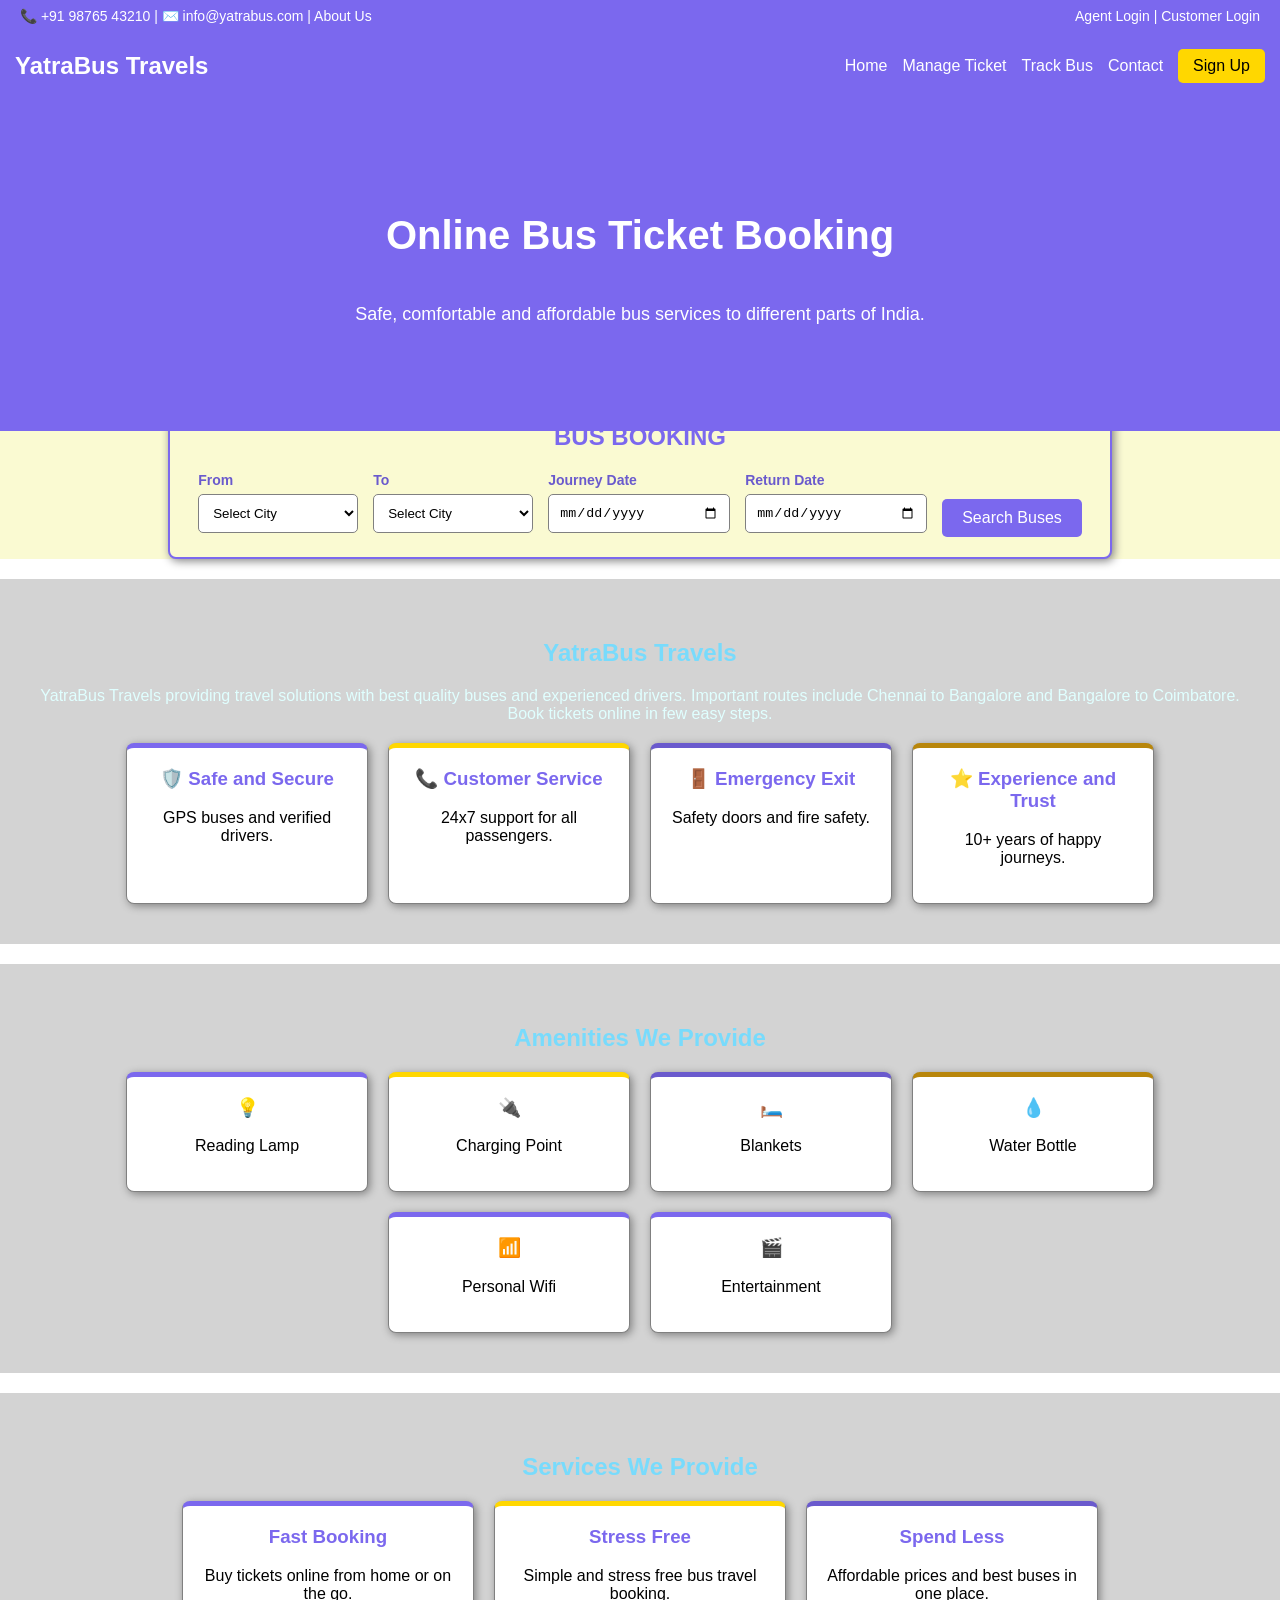
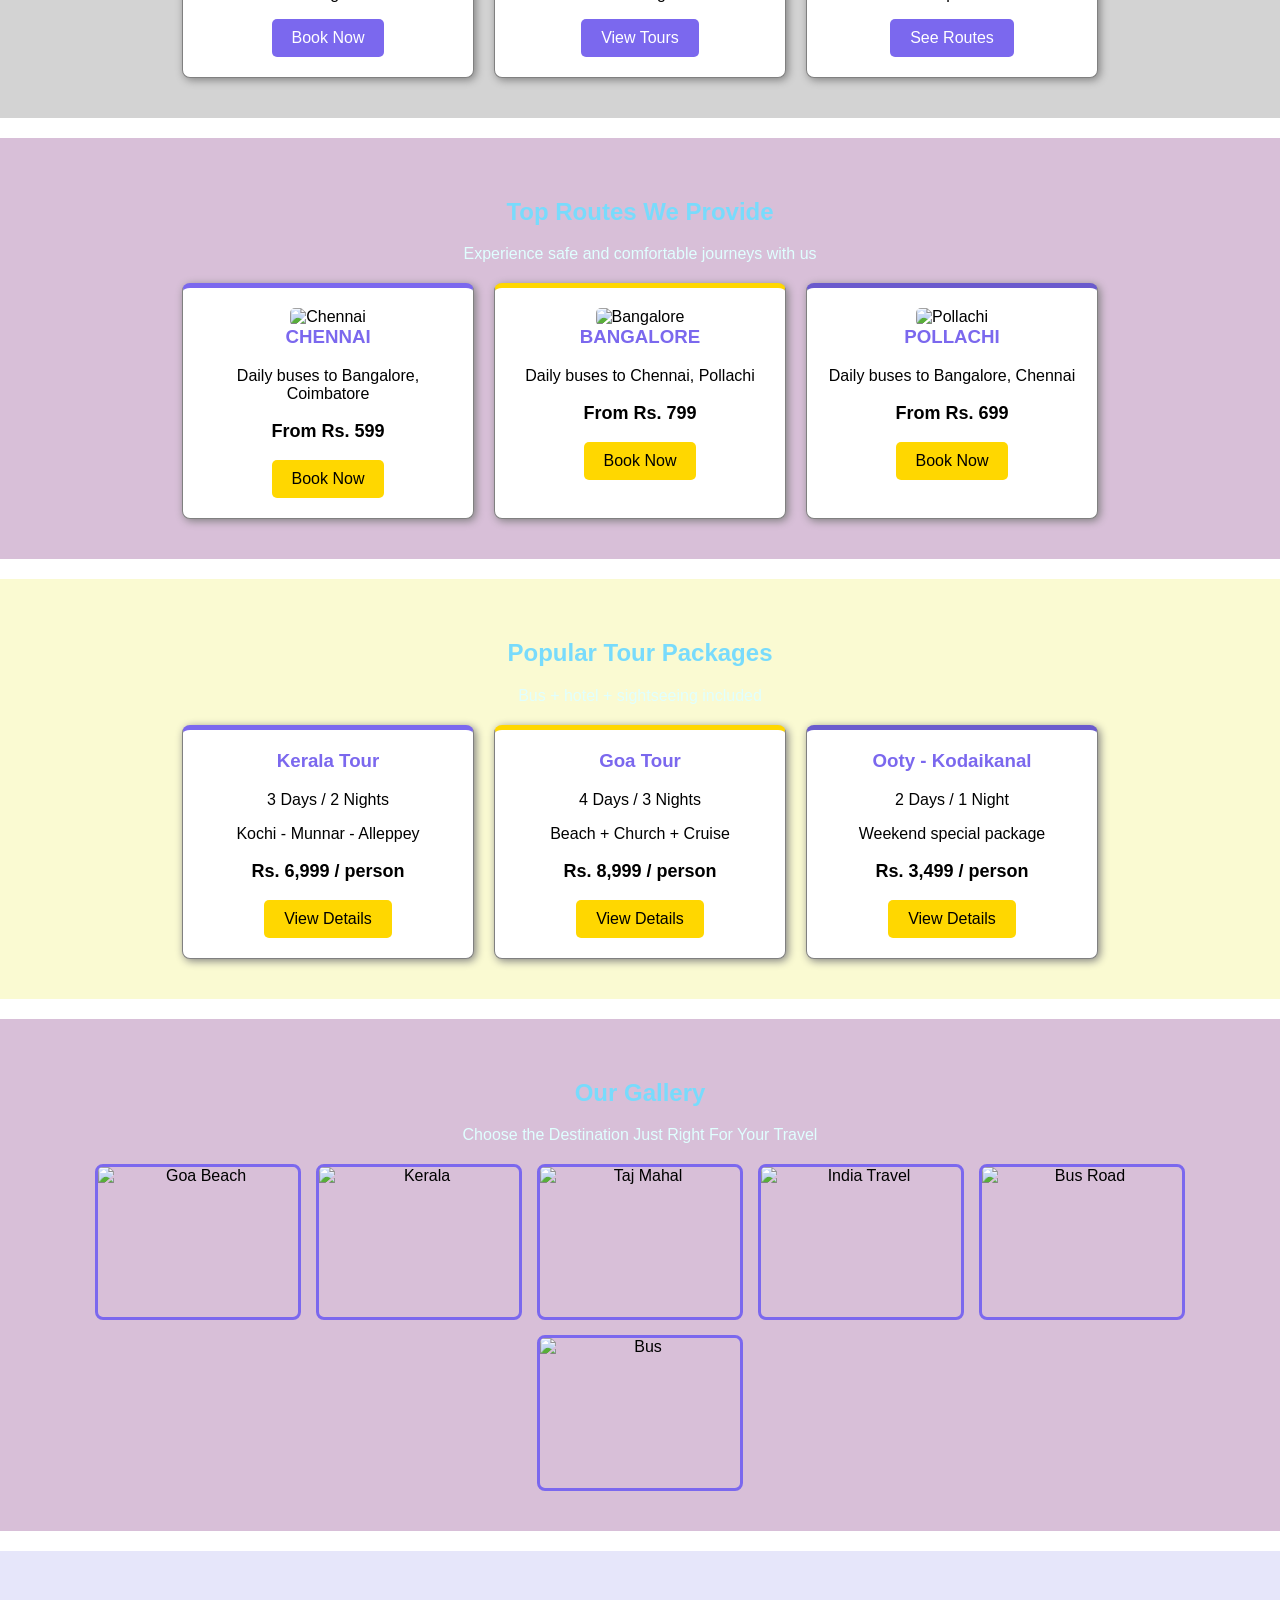
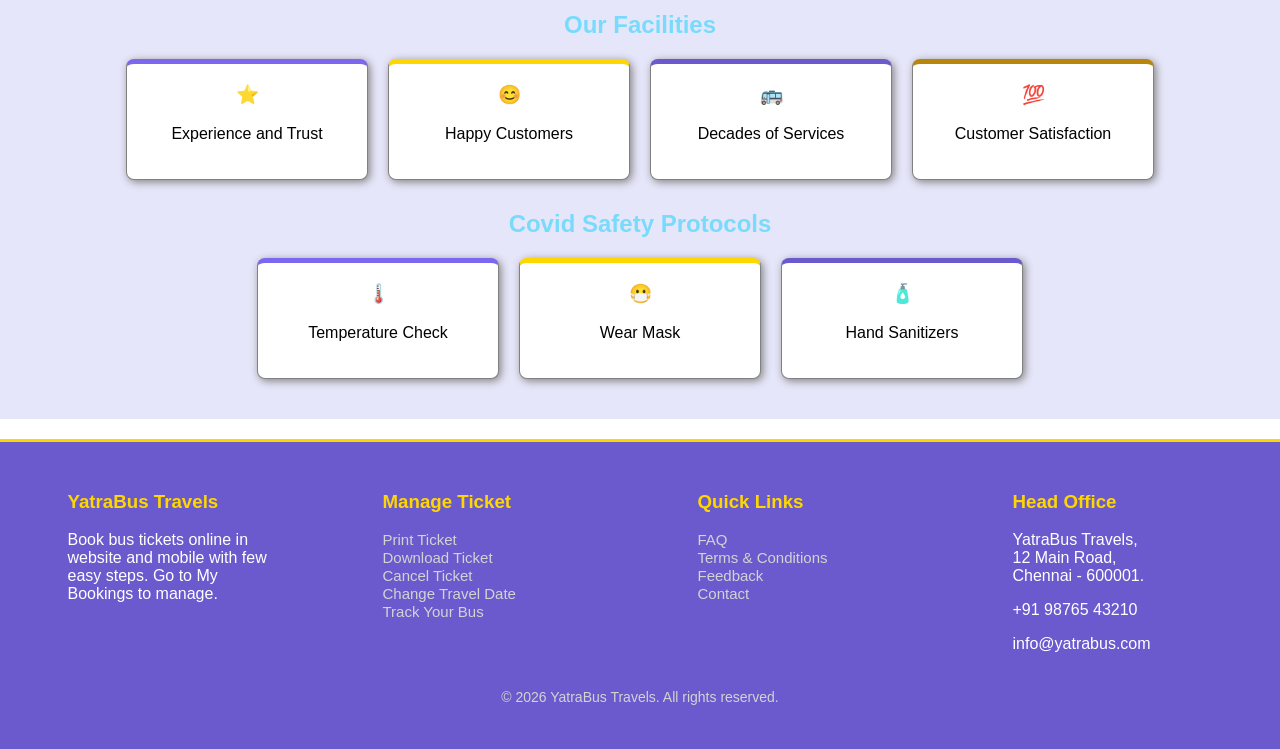
==== index.html @ 75f06438 "first commit" ====
<!DOCTYPE html>
<html lang="en">
<head>
    <meta charset="UTF-8">
    <meta name="viewport" content="width=device-width, initial-scale=1.0">
    <title>YatraBus Travels - Online Bus Ticket Booking</title>
    <link rel="stylesheet" href="style.css">
</head>
<body>

    <div class="top-bar">
        <p>📞 +91 98765 43210 | ✉️ info@yatrabus.com | <a href="about.html">About Us</a></p>
        <p>
            <a href="agent-login.html">Agent Login</a> |
            <a href="login.html">Customer Login</a>
        </p>
    </div>

     
    <header>
        <div class="header-box">
            <h2 class="logo">YatraBus Travels</h2>
            <nav>
                <a href="index.html">Home</a>
                <div class="dropdown">
                    <a href="#" class="drop-link">Manage Ticket</a>
                    <div class="dropdown-box">
                        <a href="print-ticket.html">Print Ticket</a>
                        <a href="cancel-ticket.html">Cancel Ticket</a>
                        <a href="download-ticket.html">Download Ticket</a>
                        <a href="reschedule-ticket.html">Reschedule Ticket</a>
                    </div>
                </div>
                <a href="track-bus.html">Track Bus</a>
                <a href="#contact">Contact</a>
                <a href="signup.html" class="btn btn-small">Sign Up</a>
            </nav>
        </div>
    </header>

    <section class="hero hero-image video-hero">
        <video class="bg-video" autoplay muted loop playsinline preload="metadata" poster="https://images.unsplash.com/photo-1477959858617-67f85cf4f1df?auto=format&fit=crop&w=1200&q=60">
            <source src="https://videos.pexels.com/video-files/5058323/5058323-hd_1920_1080_25fps.mp4" type="video/mp4">
        </video>
        <div class="video-dark">
            <h1>Online Bus Ticket Booking</h1><br>
            <p>Safe, comfortable and affordable bus services to different parts of India.</p>
        </div>
    </section>

    <section class="booking-section">
        <div class="booking-box">
            <h2>BUS BOOKING</h2>
            <form action="#">
                <div class="booking-form">
                    <div class="booking-field">
                        <label>From</label><br>
                        <select required>
                            <option value="">Select City</option>
                            <option>Chennai</option>
                            <option>Bangalore</option>
                            <option>Coimbatore</option>
                            <option>Madurai</option>
                            <option>Hyderabad</option>
                            <option>Pollachi</option>
                        </select>
                    </div>
                    <div class="booking-field">
                        <label>To</label><br>
                        <select required>
                            <option value="">Select City</option>
                            <option>Chennai</option>
                            <option>Bangalore</option>
                            <option>Coimbatore</option>
                            <option>Madurai</option>
                            <option>Hyderabad</option>
                            <option>Pollachi</option>
                        </select>
                    </div>
                    <div class="booking-field">
                        <label>Journey Date</label><br>
                        <input type="date" required>
                    </div>
                    <div class="booking-field">
                        <label>Return Date</label><br>
                        <input type="date">
                    </div>
                    <div class="booking-field">
                        <label>&nbsp;</label><br>
                        <button type="submit" class="btn btn-primary">Search Buses</button>
                    </div>
                </div>
            </form>
        </div>
    </section>

    <section class="section bg-about">
        <h2>YatraBus Travels</h2>
        <p class="subtitle">YatraBus Travels providing travel solutions with best quality buses and experienced drivers. Important routes include Chennai to Bangalore and Bangalore to Coimbatore. Book tickets online in few easy steps.</p>
        <div class="card-row">
            <div class="card small-card">
                <h3>🛡️ Safe and Secure</h3>
                <p>GPS buses and verified drivers.</p>
            </div>
            <div class="card small-card">
                <h3>📞 Customer Service</h3>
                <p>24x7 support for all passengers.</p>
            </div>
            <div class="card small-card">
                <h3>🚪 Emergency Exit</h3>
                <p>Safety doors and fire safety.</p>
            </div>
            <div class="card small-card">
                <h3>⭐ Experience and Trust</h3>
                <p>10+ years of happy journeys.</p>
            </div>
        </div>
    </section>

    <section class="section grey-bg bg-amenities">
        <h2>Amenities We Provide</h2>
        <div class="card-row">
            <div class="card small-card"><h3>💡</h3><p>Reading Lamp</p></div>
            <div class="card small-card"><h3>🔌</h3><p>Charging Point</p></div>
            <div class="card small-card"><h3>🛏️</h3><p>Blankets</p></div>
            <div class="card small-card"><h3>💧</h3><p>Water Bottle</p></div>
            <div class="card small-card"><h3>📶</h3><p>Personal Wifi</p></div>
            <div class="card small-card"><h3>🎬</h3><p>Entertainment</p></div>
        </div>
    </section>

    <section id="services" class="section bg-services">
        <h2>Services We Provide</h2>
        <div class="card-row">
            <div class="card">
                <h3>Fast Booking</h3>
                <p>Buy tickets online from home or on the go.</p>
                <a href="signup.html" class="btn btn-primary">Book Now</a>
            </div>
            <div class="card">
                <h3>Stress Free</h3>
                <p>Simple and stress free bus travel booking.</p>
                <a href="#tours" class="btn btn-primary">View Tours</a>
            </div>
            <div class="card">
                <h3>Spend Less</h3>
                <p>Affordable prices and best buses in one place.</p>
                <a href="#routes" class="btn btn-primary">See Routes</a>
            </div>
        </div>
    </section>

    <section id="routes" class="section grey-bg video-band">
        <video class="bg-video" autoplay muted loop playsinline preload="metadata" poster="https://images.unsplash.com/photo-1519501025264-65ba15a82390?auto=format&fit=crop&w=600&q=60">
            <source src="https://videos.pexels.com/video-files/5533766/5533766-hd_1920_1080_30fps.mp4" type="video/mp4">
        </video>
        <div class="video-dark">
        <h2>Top Routes We Provide</h2>
        <p class="subtitle">Experience safe and comfortable journeys with us</p>
        <div class="card-row">
            <div class="card route-card">
                <img src="https://images.unsplash.com/photo-1582510003544-4d00b7f74220?auto=format&fit=crop&w=600&q=60" alt="Chennai">
                <h3>CHENNAI</h3>
                <p>Daily buses to Bangalore, Coimbatore</p>
                <p class="price">From Rs. 599</p>
                <a href="signup.html" class="btn btn-secondary">Book Now</a>
            </div>
            <div class="card route-card">
                <img src="https://images.unsplash.com/photo-1596176530529-78163a4f7af2?auto=format&fit=crop&w=600&q=60" alt="Bangalore">
                <h3>BANGALORE</h3>
                <p>Daily buses to Chennai, Pollachi</p>
                <p class="price">From Rs. 799</p>
                <a href="signup.html" class="btn btn-secondary">Book Now</a>
            </div>
            <div class="card route-card">
                <img src="https://images.unsplash.com/photo-1602216056096-3b40cc0c9944?auto=format&fit=crop&w=600&q=60" alt="Pollachi">
                <h3>POLLACHI</h3>
                <p>Daily buses to Bangalore, Chennai</p>
                <p class="price">From Rs. 699</p>
                <a href="signup.html" class="btn btn-secondary">Book Now</a>
            </div>
        </div>
        </div>
    </section>

    <section id="tours" class="section video-band">
        <video class="bg-video" autoplay muted loop playsinline preload="metadata" poster="https://images.unsplash.com/photo-1514565131-fce0801e5785?auto=format&fit=crop&w=400&q=60">
            <source src="https://videos.pexels.com/video-files/2519660/2519660-hd_1920_1080_24fps.mp4" type="video/mp4">
        </video>
        <div class="video-dark">
        <h2>Popular Tour Packages</h2>
        <p class="subtitle">Bus + hotel + sightseeing included</p>
        <div class="card-row">
            <div class="card">
                <h3>Kerala Tour</h3>
                <p>3 Days / 2 Nights</p>
                <p>Kochi - Munnar - Alleppey</p>
                <p class="price">Rs. 6,999 / person</p>
                <a href="signup.html" class="btn btn-secondary">View Details</a>
            </div>
            <div class="card">
                <h3>Goa Tour</h3>
                <p>4 Days / 3 Nights</p>
                <p>Beach + Church + Cruise</p>
                <p class="price">Rs. 8,999 / person</p>
                <a href="signup.html" class="btn btn-secondary">View Details</a>
            </div>
            <div class="card">
                <h3>Ooty - Kodaikanal</h3>
                <p>2 Days / 1 Night</p>
                <p>Weekend special package</p>
                <p class="price">Rs. 3,499 / person</p>
                <a href="signup.html" class="btn btn-secondary">View Details</a>
            </div>
        </div>
        </div>
    </section>

    <section class="section grey-bg video-band">
        <video class="bg-video" autoplay muted loop playsinline preload="metadata" poster="https://images.unsplash.com/photo-1496442226666-8d4d0e62e6e9?auto=format&fit=crop&w=400&q=60">
            <source src="https://videos.pexels.com/video-files/1918465/1918465-hd_1920_1080_24fps.mp4" type="video/mp4">
        </video>
        <div class="video-dark">
        <h2>Our Gallery</h2>
        <p class="subtitle">Choose the Destination Just Right For Your Travel</p>
        <div class="gallery-row">
            <img src="https://images.unsplash.com/photo-1507525428034-b723cf961d3e?auto=format&fit=crop&w=400&q=60" alt="Goa Beach">
            <img src="https://images.unsplash.com/photo-1593693397690-362cb9666fc2?auto=format&fit=crop&w=400&q=60" alt="Kerala">
            <img src="https://images.unsplash.com/photo-1548013146-72479768bada?auto=format&fit=crop&w=400&q=60" alt="Taj Mahal">
            <img src="https://images.unsplash.com/photo-1524492412937-b28074a5d7da?auto=format&fit=crop&w=400&q=60" alt="India Travel">
            <img src="https://images.unsplash.com/photo-1477587458883-47145ed94245?auto=format&fit=crop&w=400&q=60" alt="Bus Road">
            <img src="https://images.unsplash.com/photo-1544620347-c4fd4a3d5957?auto=format&fit=crop&w=400&q=60" alt="Bus">
        </div>
        </div>
    </section>

    <section class="section">
        <h2>Our Facilities</h2>
        <div class="card-row">
            <div class="card small-card"><h3>⭐</h3><p>Experience and Trust</p></div>
            <div class="card small-card"><h3>😊</h3><p>Happy Customers</p></div>
            <div class="card small-card"><h3>🚌</h3><p>Decades of Services</p></div>
            <div class="card small-card"><h3>💯</h3><p>Customer Satisfaction</p></div>
        </div>
        <h2 style="margin-top:30px;">Covid Safety Protocols</h2>
        <div class="card-row">
            <div class="card small-card"><h3>🌡️</h3><p>Temperature Check</p></div>
            <div class="card small-card"><h3>😷</h3><p>Wear Mask</p></div>
            <div class="card small-card"><h3>🧴</h3><p>Hand Sanitizers</p></div>
        </div>
    </section>

    <footer id="contact">
        <div class="footer-row">
            <div class="footer-col">
                <h3>YatraBus Travels</h3>
                <p>Book bus tickets online in website and mobile with few easy steps. Go to My Bookings to manage.</p>
            </div>
            <div class="footer-col">
                <h3>Manage Ticket</h3>
                <a href="print-ticket.html">Print Ticket</a><br>
                <a href="download-ticket.html">Download Ticket</a><br>
                <a href="cancel-ticket.html">Cancel Ticket</a><br>
                <a href="reschedule-ticket.html">Change Travel Date</a><br>
                <a href="track-bus.html">Track Your Bus</a>
            </div>
            <div class="footer-col">
                <h3>Quick Links</h3>
                <a href="#">FAQ</a><br>
                <a href="#">Terms & Conditions</a><br>
                <a href="#">Feedback</a><br>
                <a href="#contact">Contact</a>  
            </div>
            <div class="footer-col">
                <h3>Head Office</h3>
                <p>YatraBus Travels,<br>12 Main Road,<br>Chennai - 600001.</p>
                <p>+91 98765 43210</p>
                <p>info@yatrabus.com</p>
            </div>
        </div>
        <p class="copyright">© 2026 YatraBus Travels. All rights reserved.</p>
    </footer>

</body>
</html>
---- style.css ----
body {
    font-family: Arial, sans-serif;
    margin: 0;
    padding: 0;
    background-color: white;
    color: black;
}

.top-bar {
    background: transparent;
    color: white;
    padding: 8px 20px;
    display: flex;
    justify-content: space-between;
    font-size: 14px;
    animation: slideDown 0.8s;
    position: absolute;
    top: 0;
    left: 0;
    width: 100%;
    box-sizing: border-box;
    z-index: 10;
}

.top-bar p {
    margin: 0;
}

.top-bar a {
    color: white;
    text-decoration: none;
}

.top-bar a:hover {
    color: gold;
    text-decoration: underline;
}

header {
    background: transparent;
    padding: 15px;
    animation: slideDown 0.8s;
    position: absolute;
    top: 34px;
    left: 0;
    width: 100%;
    box-sizing: border-box;
    z-index: 10;
}

.header-box {
    display: flex;
    justify-content: space-between;
    align-items: center;
}

.logo {
    color: white;
    margin: 0;
}

nav {
    display: flex;
    align-items: center;
}

nav a {
    color: white;
    text-decoration: none;
    margin-left: 15px;
    font-size: 16px;
    transition: color 0.3s, transform 0.3s;
    display: inline-block;
}

nav a:hover {
    color: gold;
    text-decoration: underline;
    transform: translateY(-2px);
}

.dropdown {
    position: relative;
    display: inline-block;
}

.dropdown-box {
    display: none;
    position: absolute;
    background-color: white;
    border: 1px solid grey;
    border-radius: 5px;
    min-width: 160px;
    z-index: 10;
}

.dropdown-box a {
    color: slateblue;
    display: block;
    padding: 10px;
    margin: 0;
    font-size: 15px;
}

.dropdown-box a:hover {
    background-color: mediumslateblue;
    color: white;
}

.dropdown:hover .dropdown-box {
    display: block;
}

.btn {
    display: inline-block;
    padding: 10px 20px;
    text-decoration: none;
    border-radius: 5px;
    border: none;
    font-size: 16px;
    cursor: pointer;
    text-align: center;
    transition: background-color 0.3s, transform 0.3s;
}

.btn-primary {
    background-color: mediumslateblue;
    color: white;
}

.btn-primary:hover {
    background-color: slateblue;
    color: gold;
    transform: scale(1.05);
}

.btn-secondary {
    background-color: gold;
    color: black;
}

.btn-secondary:hover {
    background-color: darkgoldenrod;
    color: white;
    transform: scale(1.05);
}

.btn-small {
    background-color: gold;
    color: black;
    padding: 8px 15px;
}

.btn-small:hover {
    background-color: darkgoldenrod;
    color: white;
    transform: scale(1.08);
}

.btn-danger {
    background-color: red;
    color: white;
    display: inline-block;
    padding: 10px 20px;
    text-decoration: none;
    border-radius: 5px;
    border: none;
    font-size: 16px;
    cursor: pointer;
    text-align: center;
    width: 100%;
    margin-top: 10px;
    transition: background-color 0.3s, transform 0.3s;
}

.btn-danger:hover {
    background-color: darkred;
    color: yellow;
    transform: scale(1.02);
}

.ticket-result {
    background-color: white;
    border: 1px solid mediumslateblue;
    border-radius: 5px;
    padding: 10px;
    margin-top: 15px;
    text-align: center;
}

.ticket-result p {
    color: mediumslateblue;
    font-size: 14px;
    margin: 0;
}

button.btn {
    width: 100%;
    margin-top: 10px;
}

button.btn-primary:hover {
    background-color: slateblue;
    transform: scale(1.02);
}

button.btn-secondary:hover {
    background-color: darkgoldenrod;
    transform: scale(1.02);
}

.hero {
    background-color: mediumslateblue;
    color: white;
    text-align: center;
    padding: 60px 20px;
}

.hero-image {
    background-image: url('https://images.unsplash.com/photo-1544620347-c4fd4a3d5957?auto=format&fit=crop&w=1200&q=60');
    background-size: cover;
    background-position: center;
    padding: 170px 20px 80px 20px;
}

.hero h1 {
    font-size: 40px;
    margin-bottom: 10px;
    background: transparent;
    color: white;
    display: inline-block;
    padding: 10px 20px;
    border: none;
    animation: slideUp 1s;
}

.hero p {
    font-size: 18px;
    background: transparent;
    color: white;
    display: inline-block;
    padding: 8px 15px;
    animation: fadeIn 1.5s;
}

.top-video {
    position: relative;
    overflow: hidden;
    height: 230px;
    background-color: black;
}

.booking-section {
    padding: 0 20px;
    margin-top: -30px;
    background-color: lightgoldenrodyellow;
}

.booking-box {
    background-color: lightgoldenrodyellow;
    border: 2px solid mediumslateblue;
    border-radius: 8px;
    padding: 20px;
    max-width: 900px;
    margin: 0 auto;
    box-shadow: 2px 2px 10px grey;
    text-align: center;
    animation: popUp 0.8s;
    transition: transform 0.3s, box-shadow 0.3s;
}

.booking-box:hover {
    transform: translateY(-5px);
    box-shadow: 4px 4px 15px grey;
}

.booking-box h2 {
    color: mediumslateblue;
    margin-top: 0;
}

.booking-form {
    display: flex;
    gap: 15px;
    justify-content: center;
    flex-wrap: wrap;
}

.booking-field {
    text-align: left;
}

.booking-field label {
    font-weight: bold;
    font-size: 14px;
    color: slateblue;
}

.booking-field select,
.booking-field input {
    padding: 10px;
    border: 1px solid grey;
    border-radius: 5px;
    width: 160px;
    margin-top: 5px;
    background-color: white;
    color: black;
}

.booking-field select:hover,
.booking-field input:hover {
    border-color: mediumslateblue;
}

.section {
    padding: 40px 20px;
    text-align: center;
    background-color: lavender;
    color: black;
    margin-top: 20px;
}

.grey-bg {
    background-color: thistle;
}

.subtitle {
    color: dimgrey;
}

.bg-about,
.bg-amenities,
.bg-services {
    background-size: cover;
    background-position: center;
    background-color: lightgrey;
    background-blend-mode: multiply;
}

.bg-about {
    background-image: url('https://images.unsplash.com/photo-1570125909232-eb263c188f7e?auto=format&fit=crop&w=1200&q=60');
}

.bg-amenities {
    background-image: url('https://images.unsplash.com/photo-1547036967-23d11aacaee0?auto=format&fit=crop&w=1200&q=60');
}

.bg-services {
    background-image: url('https://images.unsplash.com/photo-1477587458883-47145ed94245?auto=format&fit=crop&w=1200&q=60');
}

.section h2 {
    color: hsl(195, 96%, 73%);
    animation: fadeIn 1s;
}

.section p {
    color: lightcyan;
}

#tours {
    background-color: lightgoldenrodyellow;
}

#routes {
    background-color: thistle;
}

.card-row {
    display: flex;
    justify-content: center;
    gap: 20px;
    flex-wrap: wrap;
    margin-top: 20px;
}

.card {
    background-color: white;
    color: black;
    border: 1px solid grey;
    border-top: 5px solid mediumslateblue;
    border-radius: 8px;
    padding: 20px;
    width: 250px;
    box-shadow: 2px 2px 8px grey;
    animation: fadeIn 1s;
    transition: transform 0.2s, border-color 0.2s, box-shadow 0.2s;
}

.card:nth-child(1) {
    border-top-color: mediumslateblue;
}

.card:nth-child(2) {
    border-top-color: gold;
}

.card:nth-child(3) {
    border-top-color: slateblue;
}

.card:nth-child(4) {
    border-top-color: darkgoldenrod;
}

.card h3 {
    color: mediumslateblue;
    margin-top: 0;
}

.card p {
    color: black;
}

.card:hover {
    border-color: gold;
    transform: translateY(-10px) scale(1.06);
    box-shadow: 0px 20px 20px gold;
    z-index: 2;
}

.price {
    font-weight: bold;
    color: darkgoldenrod;
    font-size: 18px;
}

.small-card {
    width: 200px;
    background-color: white;
}

.route-card img {
    width: 100%;
    height: 150px;
    border-radius: 5px;
    transition: transform 0.3s;
}

.route-card img:hover {
    transform: scale(1.05);
}

.route-card:hover {
    border-color: mediumslateblue;
    transform: translateY(-10px) scale(1.06);
    box-shadow: 0 8px 20px mediumslateblue;
    z-index: 2;
}

.gallery-row {
    display: flex;
    flex-wrap: wrap;
    gap: 15px;
    justify-content: center;
    margin-top: 20px;
}

.gallery-row img {
    width: 200px;
    height: 150px;
    border-radius: 8px;
    border: 3px solid mediumslateblue;
    animation: fadeIn 1.2s;
    transition: transform 0.3s, border-color 0.3s;
}

.gallery-row img:hover {
    border-color: gold;
    transform: scale(1.08);
}

footer {
    background-color: slateblue;
    color: white;
    text-align: center;
    padding: 30px 20px;
    margin-top: 20px;
    border-top: 3px solid gold;
}

.footer-row {
    display: flex;
    justify-content: space-around;
    flex-wrap: wrap;
    text-align: left;
    gap: 20px;
}

.footer-col {
    width: 200px;
}

.footer-col h3 {
    color: gold;
}

.footer-col p {
    color: white;
}

.footer-col a {
    color: lightgrey;
    text-decoration: none;
    font-size: 15px;
    transition: color 0.3s, padding-left 0.3s;
    display: inline-block;
}

.footer-col a:hover {
    color: gold;
    text-decoration: underline;
    padding-left: 5px;
}

.copyright {
    margin-top: 20px;
    font-size: 14px;
    color: lightgrey;
    text-align: center;
}

.auth-section {
    padding: 50px 20px;
    text-align: center;
    background-color: lavender;
}

.auth-box {
    background-color: white;
    border: 2px solid mediumslateblue;
    border-radius: 8px;
    width: 350px;
    margin: 0 auto;
    padding: 30px 25px;
    box-shadow: none;
    text-align: left;
    animation: popUp 0.8s;
}

.auth-box h2 {
    text-align: center;
    color: mediumslateblue;
}

.auth-box p.sub-text {
    text-align: center;
    color: dimgrey;
}

.auth-box label {
    font-size: 15px;
    font-weight: bold;
    color: slateblue;
}

.auth-box input {
    width: 100%;
    padding: 10px;
    margin-top: 5px;
    margin-bottom: 15px;
    border: 1px solid grey;
    border-radius: 5px;
    box-sizing: border-box;
    background-color: white;
    color: black;
}

.auth-box select {
    width: 100%;
    padding: 10px;
    margin-top: 5px;
    margin-bottom: 15px;
    border: 1px solid grey;
    border-radius: 5px;
    box-sizing: border-box;
    background-color: white;
    color: black;
}

.auth-box select:hover {
    border-color: mediumslateblue;
}

.auth-box input:hover {
    border-color: mediumslateblue;
}

.auth-link {
    text-align: center;
    margin-top: 15px;
    color: black;
}

.auth-link a {
    color: slateblue;
    font-weight: bold;
}

.auth-link a:hover {
    color: mediumslateblue;
}

@media (max-width: 768px) {
    .header-box {
        flex-direction: column;
    }

    nav {
        margin-top: 10px;
        flex-wrap: wrap;
        justify-content: center;
    }

    .top-bar {
        flex-direction: column;
        text-align: center;
        gap: 5px;
    }

    header {
        top: 70px;
    }

    .hero-image {
        padding: 240px 20px 80px 20px;
    }

    .top-video {
        height: 300px;
    }

    .card-row {
        flex-direction: column;
        align-items: center;
    }

    .booking-form {
        flex-direction: column;
        align-items: center;
    }

    .booking-field select,
    .booking-field input {
        width: 250px;
    }

    .footer-row {
        flex-direction: column;
        align-items: center;
        text-align: center;
    }

    .auth-box {
        width: 90%;
    }

    .gallery-row img {
        width: 90%;
        height: auto;
    }
}

@keyframes fadeIn {
    from { opacity: 0; }
    to { opacity: 1; }
}

@keyframes slideDown {
    from { opacity: 0; transform: translateY(-20px); }
    to { opacity: 1; transform: translateY(0); }
}

@keyframes slideUp {
    from { opacity: 0; transform: translateY(30px); }
    to { opacity: 1; transform: translateY(0); }
}

@keyframes popUp {
    from { opacity: 0; transform: scale(0.9); }
    to { opacity: 1; transform: scale(1); }
}

.auth-box input:focus {
    border-color: mediumslateblue;
    outline: none;
    box-shadow: 0 0 5px mediumslateblue;
}

.video-hero,
.video-band {
    position: relative;
    overflow: hidden;
}

.bg-video {
    position: absolute;
    top: 0;
    left: 0;
    width: 100%;
    height: 100%;
    object-fit: cover;
    opacity: 0.6;
}

.video-dark {
    position: relative;
    z-index: 1;
}

@keyframes scrollUp {
    from { opacity: 0; transform: translateY(40px); }
    to { opacity: 1; transform: none; }
}

@keyframes scrollLeft {
    from { opacity: 0; transform: translateX(-60px); }
    to { opacity: 1; transform: none; }
}

@keyframes scrollRight {
    from { opacity: 0; transform: translateX(60px); }
    to { opacity: 1; transform: none; }
}

@keyframes scrollZoom {
    from { opacity: 0; transform: scale(0.85); }
    to { opacity: 1; transform: none; }
}

@supports (animation-timeline: view()) {
    .section h2,
    .booking-box {
        animation: scrollUp 0.8s ease-out both;
        animation-timeline: view();
        animation-range: entry 0% cover 25%;
    }

    .section .subtitle {
        animation: scrollUp 0.8s ease-out both;
        animation-timeline: view();
        animation-range: entry 0% cover 20%;
    }

    .card:nth-child(odd) {
        animation: scrollLeft 0.7s ease-out both;
        animation-timeline: view();
        animation-range: entry 0% cover 25%;
    }

    .card:nth-child(even) {
        animation: scrollRight 0.7s ease-out both;
        animation-timeline: view();
        animation-range: entry 0% cover 25%;
    }

    .card:nth-child(2) {
        animation-delay: 0.1s;
    }

    .card:nth-child(3) {
        animation-delay: 0.2s;
    }

    .card:nth-child(4) {
        animation-delay: 0.3s;
    }

    .gallery-row img {
        animation: scrollZoom 0.7s ease-out both;
        animation-timeline: view();
        animation-range: entry 0% cover 25%;
    }

    .gallery-row img:nth-child(2),
    .gallery-row img:nth-child(5) {
        animation-delay: 0.1s;
    }

    .gallery-row img:nth-child(3),
    .gallery-row img:nth-child(6) {
        animation-delay: 0.2s;
    }

    .footer-col {
        animation: scrollUp 0.8s ease-out both;
        animation-timeline: view();
        animation-range: entry 0% cover 30%;
    }

    .footer-col:nth-child(2) {
        animation-delay: 0.1s;
    }

    .footer-col:nth-child(3) {
        animation-delay: 0.2s;
    }

    .footer-col:nth-child(4) {
        animation-delay: 0.3s;
    }
}
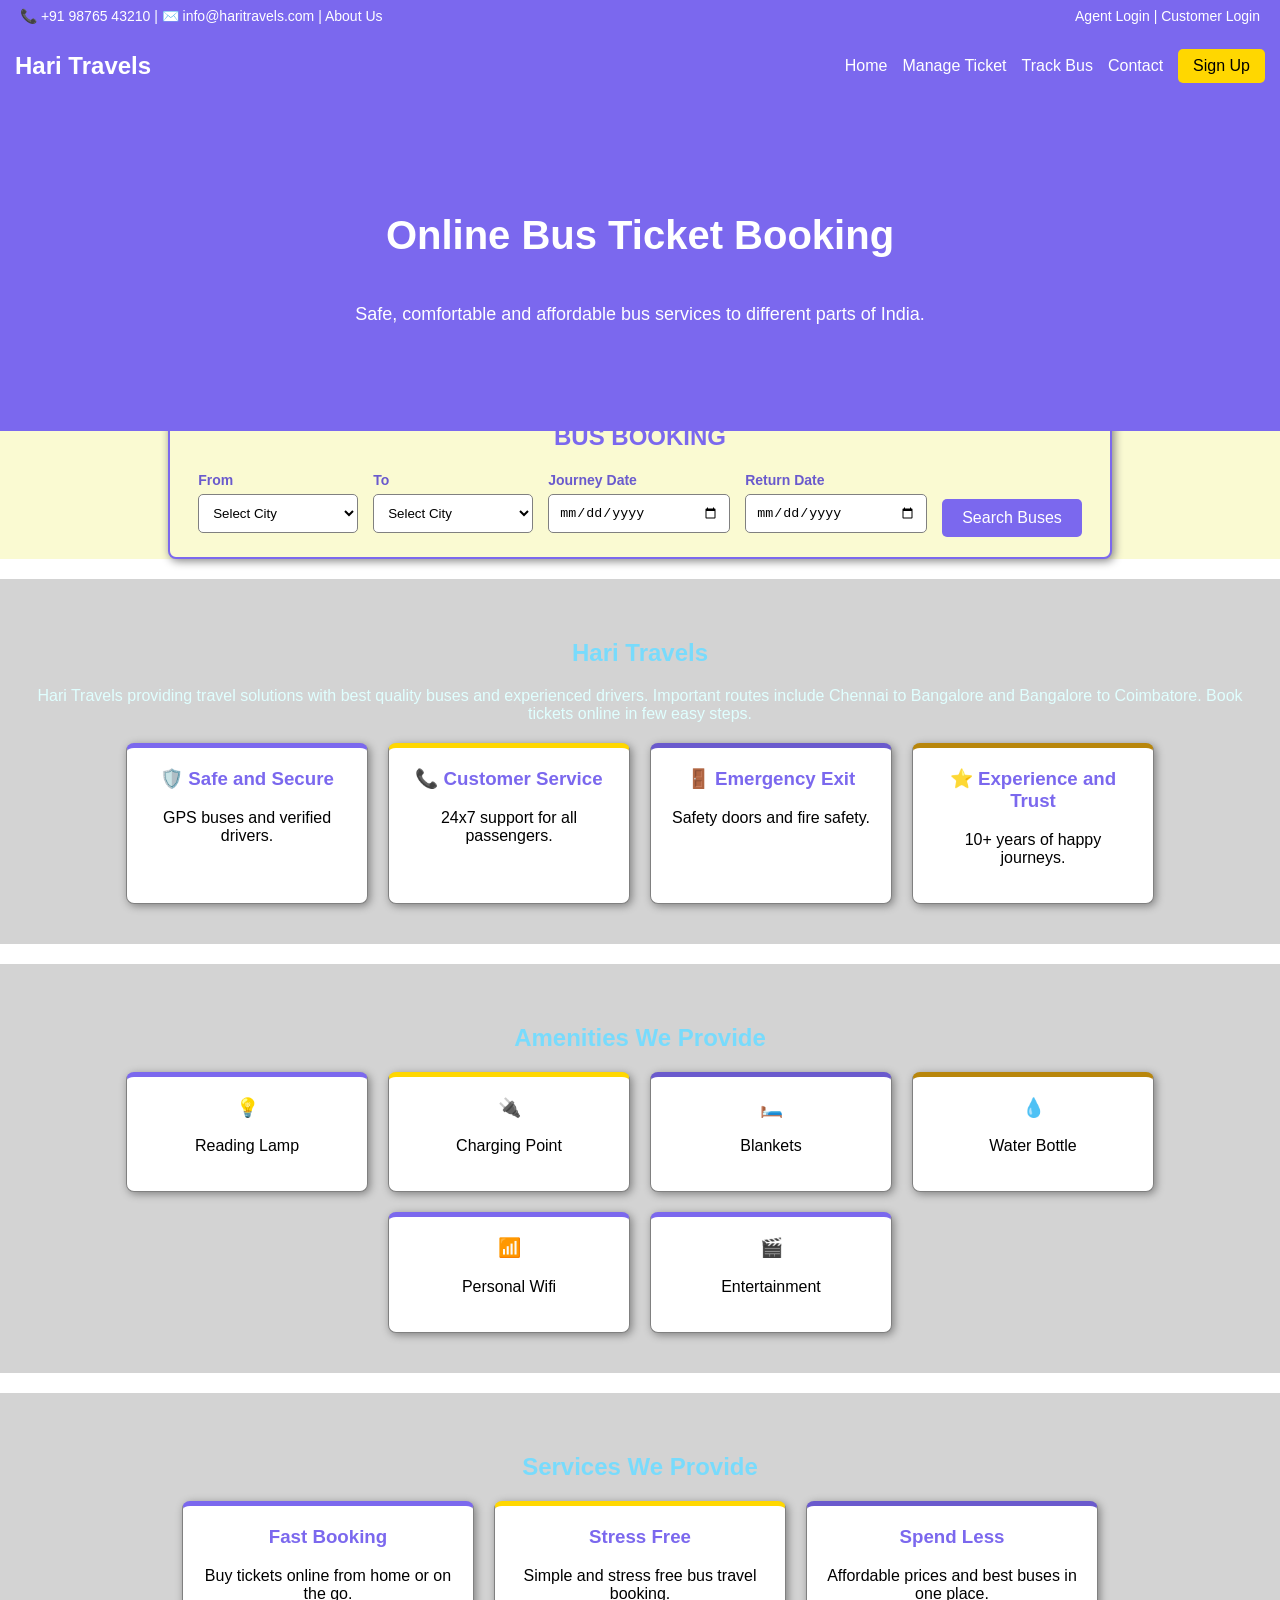
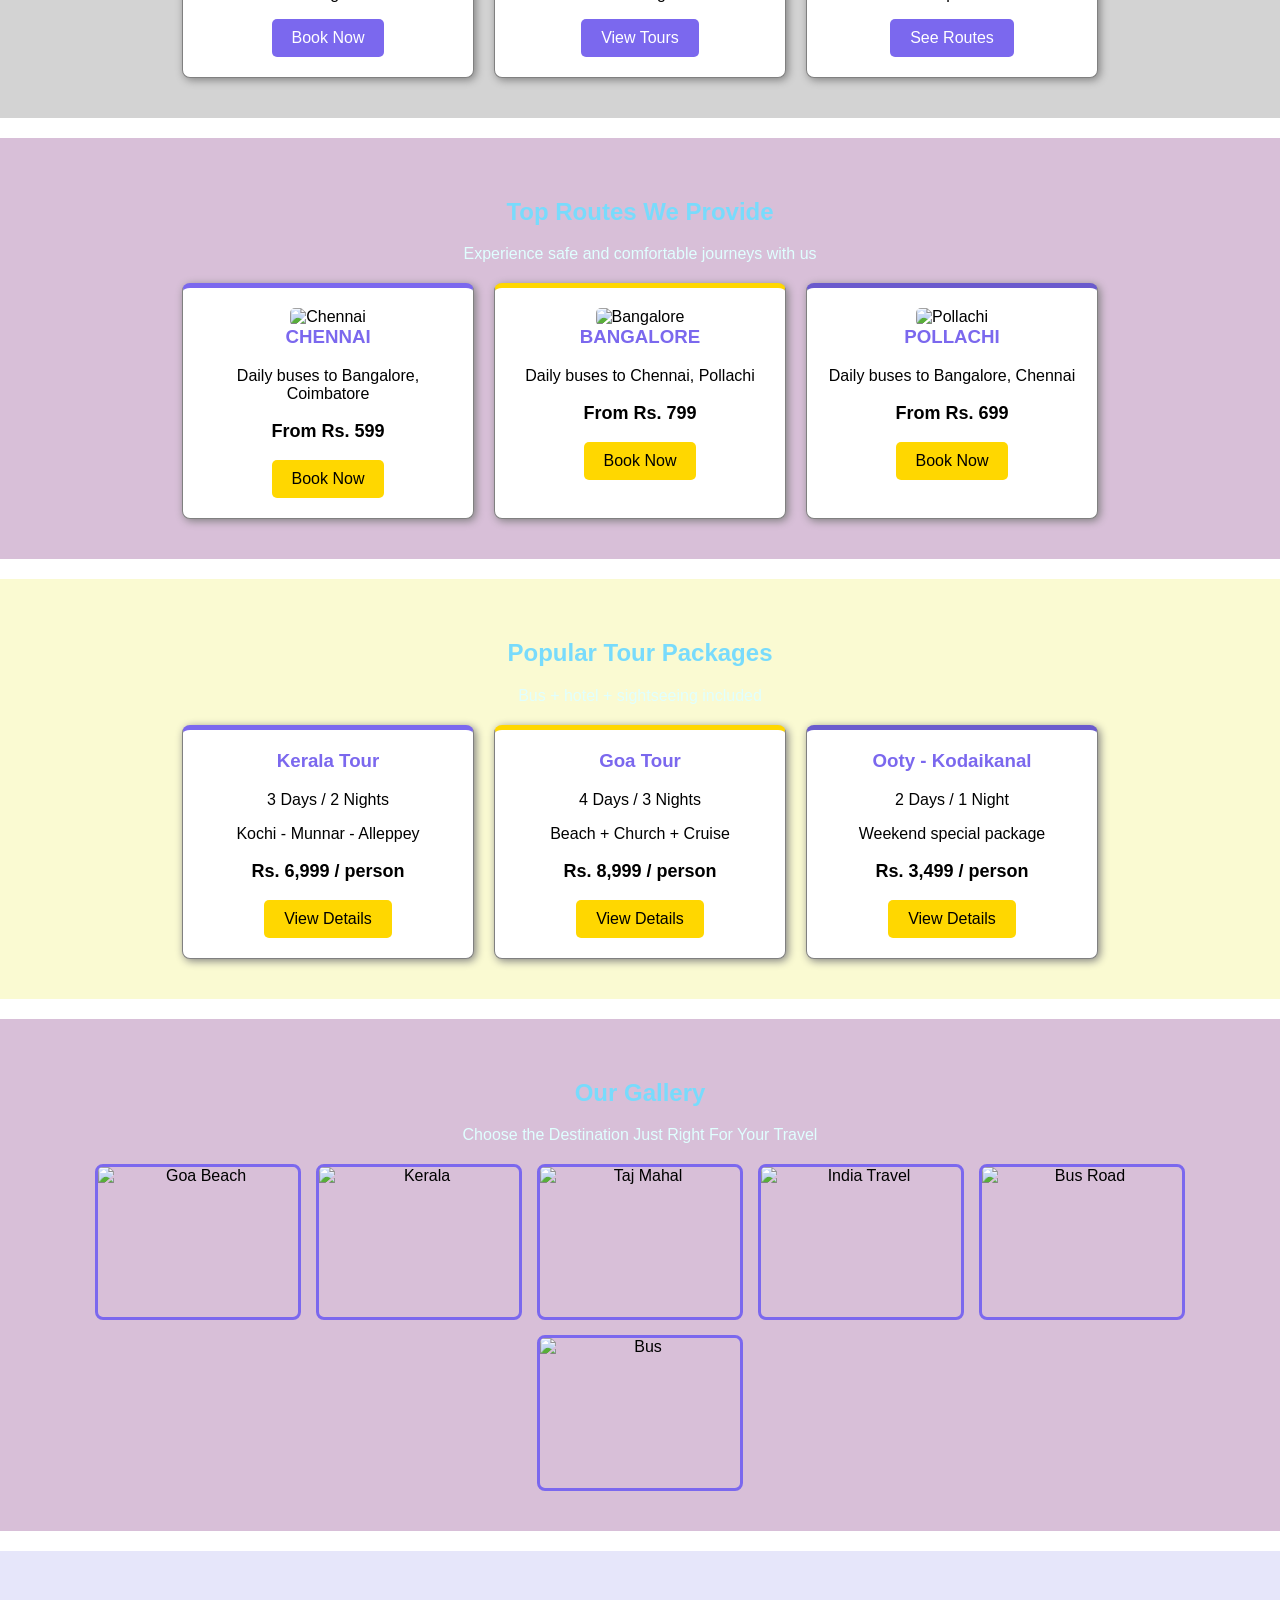
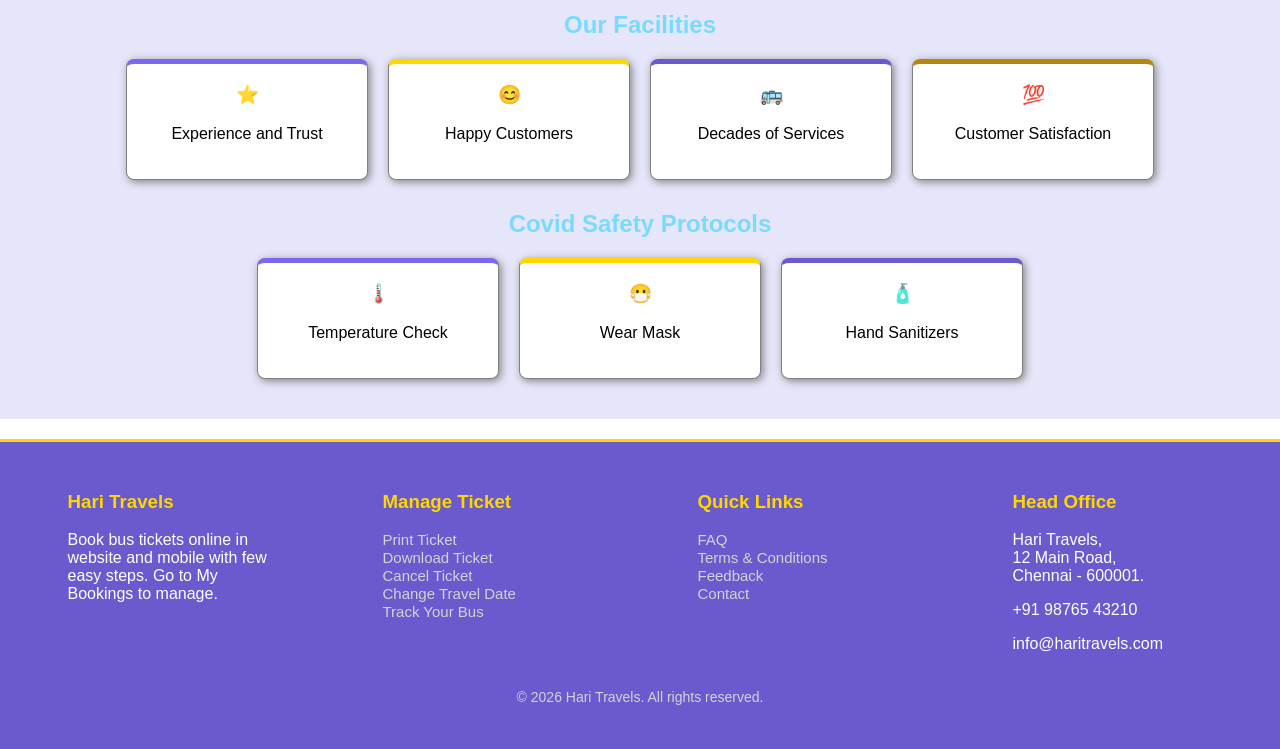
==== commit 5fcc835b: "first commit" ====
--- a/index.html
+++ b/index.html
@@ -3,13 +3,13 @@
 <head>
     <meta charset="UTF-8">
     <meta name="viewport" content="width=device-width, initial-scale=1.0">
-    <title>YatraBus Travels - Online Bus Ticket Booking</title>
+    <title>Hari Travels - Online Bus Ticket Booking</title>
     <link rel="stylesheet" href="style.css">
 </head>
 <body>
 
     <div class="top-bar">
-        <p>📞 +91 98765 43210 | ✉️ info@yatrabus.com | <a href="about.html">About Us</a></p>
+        <p>📞 +91 98765 43210 | ✉️ info@haritravels.com | <a href="about.html">About Us</a></p>
         <p>
             <a href="agent-login.html">Agent Login</a> |
             <a href="login.html">Customer Login</a>
@@ -19,7 +19,7 @@
      
     <header>
         <div class="header-box">
-            <h2 class="logo">YatraBus Travels</h2>
+            <h2 class="logo">Hari Travels</h2>
             <nav>
                 <a href="index.html">Home</a>
                 <div class="dropdown">
@@ -95,8 +95,8 @@
     </section>
 
     <section class="section bg-about">
-        <h2>YatraBus Travels</h2>
-        <p class="subtitle">YatraBus Travels providing travel solutions with best quality buses and experienced drivers. Important routes include Chennai to Bangalore and Bangalore to Coimbatore. Book tickets online in few easy steps.</p>
+        <h2>Hari Travels</h2>
+        <p class="subtitle">Hari Travels providing travel solutions with best quality buses and experienced drivers. Important routes include Chennai to Bangalore and Bangalore to Coimbatore. Book tickets online in few easy steps.</p>
         <div class="card-row">
             <div class="card small-card">
                 <h3>🛡️ Safe and Secure</h3>
@@ -253,7 +253,7 @@
     <footer id="contact">
         <div class="footer-row">
             <div class="footer-col">
-                <h3>YatraBus Travels</h3>
+                <h3>Hari Travels</h3>
                 <p>Book bus tickets online in website and mobile with few easy steps. Go to My Bookings to manage.</p>
             </div>
             <div class="footer-col">
@@ -273,12 +273,12 @@
             </div>
             <div class="footer-col">
                 <h3>Head Office</h3>
-                <p>YatraBus Travels,<br>12 Main Road,<br>Chennai - 600001.</p>
+                <p>Hari Travels,<br>12 Main Road,<br>Chennai - 600001.</p>
                 <p>+91 98765 43210</p>
-                <p>info@yatrabus.com</p>
-            </div>
-        </div>
-        <p class="copyright">© 2026 YatraBus Travels. All rights reserved.</p>
+                <p>info@haritravels.com</p>
+            </div>
+        </div>
+        <p class="copyright">© 2026 Hari Travels. All rights reserved.</p>
     </footer>
 
 </body>
